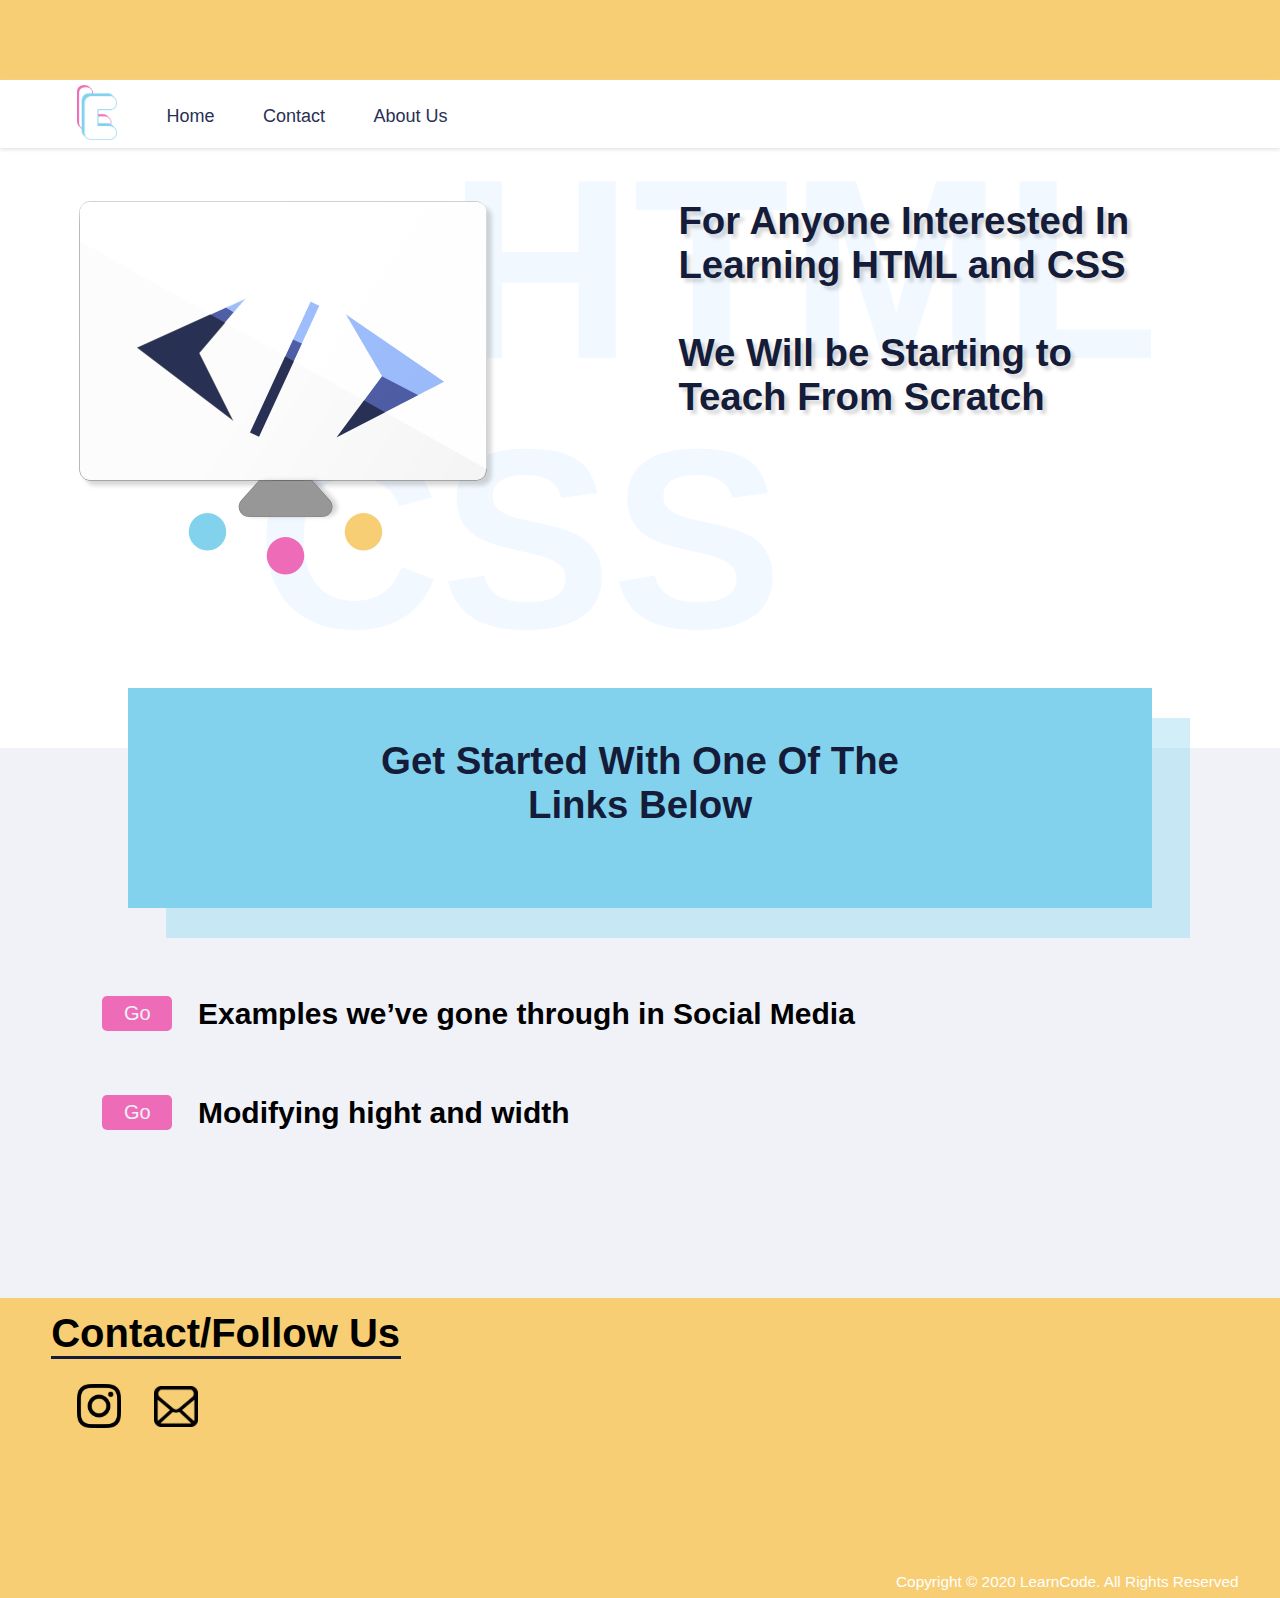
==== public/index.html @ 3c59f756 "Initial commit" ====
<!DOCTYPE html>
<html lang="en">
<head>
    <meta charset="UTF-8">
    <meta name="viewport" content="width=device-width, initial-scale=1, maximum-scale=2.0">
    <title>LearnCode</title>
    <link rel="stylesheet" href="../styles/style.css">
</head>
<body>
    <div id="ad">
    </div>


    <div id="header">
        <a href="index.html" id="logo"></a>
        <a href="index.html" class="link">Home</a>
        <a href="#footer" class="link">Contact</a>
        <a href="about.html" class="link">About Us</a>
        <div id="drop-down-menu">
            <div class="bar"></div>
            <div class="bar"></div>
            <div class="bar"></div>
        </div>
    </div>


    <div class="body">
        <div id="white-body">
            <h1 class="decoration">HTML</h1>
            <h1 class="decoration2">CSS</h1>
            <div id="textEditorImage">

            </div>
            <div id="text-wrapper">
                <h1>For Anyone Interested In Learning HTML and CSS</h1>
                <br>
                <br>
                <h1 class="small-text">We Will be Starting to Teach From Scratch</h1>
            </div>

        </div>
        <div id="body-w-info">
            <div id="shadow-box">

            </div>
            <div id="blue-box">
                <h1>Get Started With One Of The</h1>
                <h1>Links Below</h1>
            </div>
            <div id="page-buttons">
                <button class="button" onclick="goToHtmlPractice()">Go</button>
                <p>Examples we’ve gone through in Social Media</p>
            </div>
            <div id="page-buttons">
                <button class="button" onclick="goToCssPractice()">Go</button>
                <p>Modifying hight and width</p>
            </div>
        </div>
    </div>


    <div id="footer">
        <div id='contact-title'>
            <h1>Contact/Follow Us</h1>
            <div class="line"></div>
            <a href="https://www.instagram.com/_learncode_/" id="insta-logo"></a>
            <a href="mailto: otm639e@gmail.com" id="email"></a>
        </div>
        <p>Copyright © 2020 LearnCode. All Rights Reserved</p>
        

    </div>
<script type="text/javascript" src="../js/header.js"></script>
</body>
</html>
---- styles/style.css ----
* {
  padding: 0;
  margin: 0;
  position: relative;
}

::selection {
  color: none;
  background: none;
}

/* For Mozilla Firefox */
::-moz-selection {
  color: none;
  background: none;
}

html {
  width: 100%;
  height: 100%;
  scroll-behavior: smooth;
}

body {
  width: 100%;
  height: 100%;
}

/* For websites */
#ad {
  width: 100%;
  height: 80px;
  background-color: #F7CE74;
}

#header {
  display: flex;
  width: 100%;
  height: 68px;
  background-color: #FFFFFF;
  box-shadow: 0px 2px 3.5px #e6e6e6;
  z-index: 200;
  /* For smaller screens (smart devices)        ########################### Begining*/
  /* For smaller screens (smart devices)      ########################### End*/
}
#header #logo {
  display: block;
  background-image: url("../images/logo1.png");
  background-size: contain;
  background-repeat: no-repeat;
  width: 40px;
  top: 5px;
  left: 6vw;
}
#header .link {
  text-decoration: none;
  color: #283054;
  font-family: "Gill Sans", "Gill Sans MT", Calibri, "Trebuchet MS", sans-serif;
  top: 25px;
  left: 8vw;
  margin: 0 1.5vw;
  font-size: 18px;
  font-weight: 400;
  height: 18px;
  padding: 1px 5px 5px 5px;
}
#header .link:hover {
  border-bottom: solid #141C39 3px;
}
#header #drop-down-menu {
  display: none;
}
@media only screen and (max-width: 900px) {
  #header .link {
    display: none;
  }
  #header #drop-down-menu {
    display: block;
    width: 35px;
    height: 30px;
    background-color: #FFFFFF;
    margin: 20px auto;
    margin-right: 6vw;
  }
  #header #drop-down-menu .bar {
    border-bottom: solid #141C39 4px;
    border-radius: 10px;
    width: 100%;
    margin-bottom: 6px;
  }
  #header #drop-down-menu:hover .bar {
    box-shadow: 2px 2px 4px #283054;
  }
  #header .center-links {
    position: absolute;
    text-decoration: none;
    color: #141C39;
    font-size: 15px;
    left: 50%;
    font-family: Arial, Helvetica, sans-serif;
    padding: 5px;
  }
  #header .center-links:hover {
    border: solid #141C39 3px;
  }
}

/* The sticky class is added to the navbar with JS when it reaches its scroll position */
.sticky {
  position: fixed;
  top: 0;
  width: 100%;
}

/* Add some top padding to the page content to prevent sudden quick movement (as the navigation bar gets a new position at the top of the page (position:fixed and top:0) */
.sticky + .body {
  padding-top: 68px;
}

#white-body {
  width: 100%;
  height: 600px;
  background-color: #FFFFFF;
  display: flex;
  /* For smaller screens (smart devices)        ########################### Begining*/
  /* For smaller screens (smart devices)      ########################### End*/
  /* For smaller screens (smart devices)        ########################### Begining*/
  /* For smaller screens (smart devices)       ########################### End*/
  /* For smaller screens (smart devices)      ########################### Beggining*/
  /* For smaller screens (smart devices)       ########################### End*/
}
#white-body .decoration {
  color: aliceblue;
  position: absolute;
  font-family: Arial, Helvetica, sans-serif;
  font-size: 20vw;
  left: 35vw;
  top: -2vw;
  opacity: 0.9;
}
#white-body .decoration2 {
  color: aliceblue;
  position: absolute;
  font-family: Arial, Helvetica, sans-serif;
  font-size: 20vw;
  left: 20vw;
  top: 244px;
  opacity: 0.9;
}
@media only screen and (max-width: 900px) {
  #white-body .decoration {
    display: none;
  }
  #white-body .decoration2 {
    display: none;
  }
}
#white-body #textEditorImage {
  display: block;
  background-image: url("../images/pic.png");
  background-size: contain;
  background-repeat: no-repeat;
  height: 33vw;
  width: 33vw;
  top: 4vw;
  left: 6vw;
}
@media only screen and (max-width: 900px) {
  #white-body #textEditorImage {
    display: none;
    background-image: none;
  }
}
#white-body #text-wrapper {
  top: 4vw;
  width: 40%;
  margin-left: 20vw;
  font-family: Arial, Helvetica, sans-serif;
  font-weight: 700;
  font-size: 1.5vw;
  text-align: left;
  color: #141C39;
}
#white-body #text-wrapper h1 {
  text-shadow: 0.3vw 0.3vw 0.3vw rgba(0, 0, 0, 0.16);
}
@media only screen and (max-width: 900px) {
  #white-body #text-wrapper {
    height: 340px;
    background-color: #141C39;
    color: #F0F2F8;
    margin: 0 auto;
    font-size: 22px;
    text-align: center;
    width: 80%;
    padding: 35px 5vw;
    top: 40px;
  }
  #white-body #text-wrapper .small-text {
    font-size: 22px;
  }
}

#body-w-info {
  width: 100%;
  height: 550px;
  background-color: #F0F2F8;
  /* For smaller screens (smart devices)      ########################### Begining*/
  /* For smaller screens (smart devices)     ########################### End*/
  /* For smaller screens (smart devices)         ########################### Begining*/
  /* For smaller screens (smart devices)       ########################### End*/
}
#body-w-info #shadow-box {
  width: 80%;
  height: 220px;
  background-color: #82D2EE;
  top: -30px;
  left: 13%;
  opacity: 36%;
}
#body-w-info #blue-box {
  width: 80%;
  height: 220px;
  background-color: #82D2EE;
  top: -280px;
  left: 10%;
}
#body-w-info #blue-box h1 {
  text-align: center;
  font-family: Arial, Helvetica, sans-serif;
  font-weight: 700;
  font-size: 3vw;
  color: #141C39;
  top: 4vw;
}
@media only screen and (max-width: 900px) {
  #body-w-info #blue-box {
    width: 80%;
    padding: 10px 10%;
    left: 0;
    height: 150px;
    margin-top: 10px;
    top: -120px;
  }
  #body-w-info #blue-box h1 {
    font-size: 30px;
  }
  #body-w-info #shadow-box {
    display: none;
  }
}
#body-w-info #page-buttons {
  width: 100%;
  background-color: #F0F2F8;
  top: -15vw;
  display: flex;
  align-items: center;
  margin-bottom: 5vw;
}
#body-w-info #page-buttons .button {
  background-color: #EE6CB7;
  color: #F0F2F8;
  width: 70px;
  height: 35px;
  border-radius: 5px;
  outline-style: none;
  border: none;
  left: 8vw;
  font-size: 20px;
  cursor: pointer;
}
#body-w-info #page-buttons .button:hover {
  box-shadow: 0 1px 3px grey;
}
#body-w-info #page-buttons p {
  left: 10vw;
  font-family: Arial, Helvetica, sans-serif;
  font-size: 30px;
  font-weight: 600;
}
@media only screen and (max-width: 900px) {
  #body-w-info #page-buttons {
    display: block;
    top: -20px;
  }
  #body-w-info #page-buttons p {
    top: -80px;
    font-size: 20px;
    left: 0;
    text-align: center;
  }
  #body-w-info #page-buttons .button {
    width: 70%;
    left: 15%;
  }
}

#footer {
  width: 100%;
  height: 300px;
  background-color: #F7CE74;
  /* For smaller screens (smart devices)     ########################### Begining*/
  /* For smaller screens (smart devices)    ########################### End*/
}
#footer #contact-title {
  width: 60%;
  left: 4vw;
  top: 1vw;
  height: 7vw;
}
#footer #contact-title h1 {
  font-family: Arial, Helvetica, sans-serif;
  font-weight: 700;
  font-size: 40px;
}
#footer #contact-title .line {
  border-bottom: solid #141C39 3px;
  width: 350px;
}
#footer #contact-title #insta-logo {
  position: absolute;
  display: block;
  height: 44px;
  width: 44px;
  background-image: url(../images/insta-logo.png);
  background-size: contain;
  background-repeat: no-repeat;
  margin-top: 2vw;
  margin-left: 2vw;
}
#footer #contact-title #email {
  position: absolute;
  display: block;
  height: 42px;
  width: 44px;
  background-image: url(../images/email.png);
  background-size: contain;
  background-repeat: no-repeat;
  margin-top: 2.1vw;
  margin-left: 8vw;
}
@media only screen and (max-width: 900px) {
  #footer #contact-title {
    left: 0;
    width: 100%;
  }
  #footer #contact-title h1 {
    text-align: center;
    font-size: 30px;
  }
  #footer #contact-title .line {
    display: none;
  }
  #footer #contact-title .line2 {
    display: none;
  }
  #footer #contact-title .line3 {
    display: none;
  }
  #footer #contact-title #insta-logo {
    position: relative;
    margin: 0 auto;
    left: 30px;
    top: 5px;
  }
  #footer #contact-title #email {
    position: relative;
    margin: 0 auto;
    right: 30px;
    top: -35px;
  }
}
#footer p {
  position: absolute;
  font-family: Arial, Helvetica, sans-serif;
  color: #FFFFFF;
  font-size: 1.2vw;
  top: 275px;
  height: 1.2vw;
  left: 70vw;
}
@media only screen and (max-width: 900px) {
  #footer p {
    position: relative;
    font-size: 10px;
    left: 0;
    text-align: center;
    top: 160px;
  }
}

* {
  padding: 0;
  margin: 0;
  position: relative;
}

::selection {
  color: none;
  background: none;
}

/* For Mozilla Firefox */
::-moz-selection {
  color: none;
  background: none;
}

html {
  width: 100%;
  height: 100%;
  scroll-behavior: smooth;
}

body {
  width: 100%;
  height: 100%;
}

#main-pic {
  width: 100%;
  height: 48vw;
  margin: 0 auto;
  background-image: url(../images/about-us-header.png);
  background-size: contain;
  background-repeat: no-repeat;
  display: flex;
  font-family: Arial, Helvetica, sans-serif;
  /* For smaller screens (smart devices)        ########################### Begining*/
  /* For smaller screens (smart devices)        ########################### Ending*/
}
#main-pic h1 {
  font-size: 5vw;
  left: 12vw;
  top: 2vw;
  margin-right: 2vw;
}
@media only screen and (max-width: 900px) {
  #main-pic h1 {
    font-size: 40px;
  }
}

.about-wrapper {
  display: flex;
}

.left-side {
  width: 50%;
}

#elipse {
  left: 17vw;
  height: 200px;
  width: 200px;
  border-radius: 100px;
  background-image: linear-gradient(to bottom right, #141C39, #82D2EE);
}
#elipse .persons-image {
  height: 160px;
  width: 160px;
  border-radius: 100px;
  background-image: url(../images/omar.JPG);
  background-size: 170px;
  background-repeat: no-repeat;
  background-position-x: center;
  left: 30px;
  top: 25px;
}

#our-info {
  left: 20vw;
  display: block;
  width: fit-content;
}
#our-info h1 {
  font-size: 25px;
  color: #66686C;
  font-family: Arial, Helvetica, sans-serif;
  font-weight: 700;
}
#our-info .line {
  border-bottom: solid #95979B 2px;
  width: 30px;
  margin-top: 10px;
}
#our-info p {
  font-size: 18px;
  color: #95979B;
  font-family: Arial, Helvetica, sans-serif;
  font-weight: 100;
  margin-top: 10px;
}

.right-side {
  display: block;
  width: 40%;
  padding: 0 10%;
  text-align: center;
}
.right-side h1 {
  margin: 0 auto;
  width: fit-content;
  font-family: Arial, Helvetica, sans-serif;
  font-size: 40px;
  color: #EE6CB7;
}
.right-side p {
  margin: 0 auto;
  width: fit-content;
  font-family: Arial, Helvetica, sans-serif;
  color: #66686C;
  font-size: 20px;
}

/* For smaller screens (smart devices)        ########################### Begining*/
@media only screen and (max-width: 900px) {
  .about-wrapper {
    display: block;
  }

  .right-side {
    width: 80%;
    padding: 0 10%;
    margin-top: 100px;
  }

  .left-side {
    width: 100%;
  }

  #elipse {
    left: 0;
    margin: 0 auto;
  }

  #our-info {
    left: 0;
    margin: 0 auto;
  }
}
/* For smaller screens (smart devices)        ########################### Ending*/
#white-space {
  width: 100%;
  height: 100px;
  background-color: #FFFFFF;
}

/*# sourceMappingURL=style.css.map */
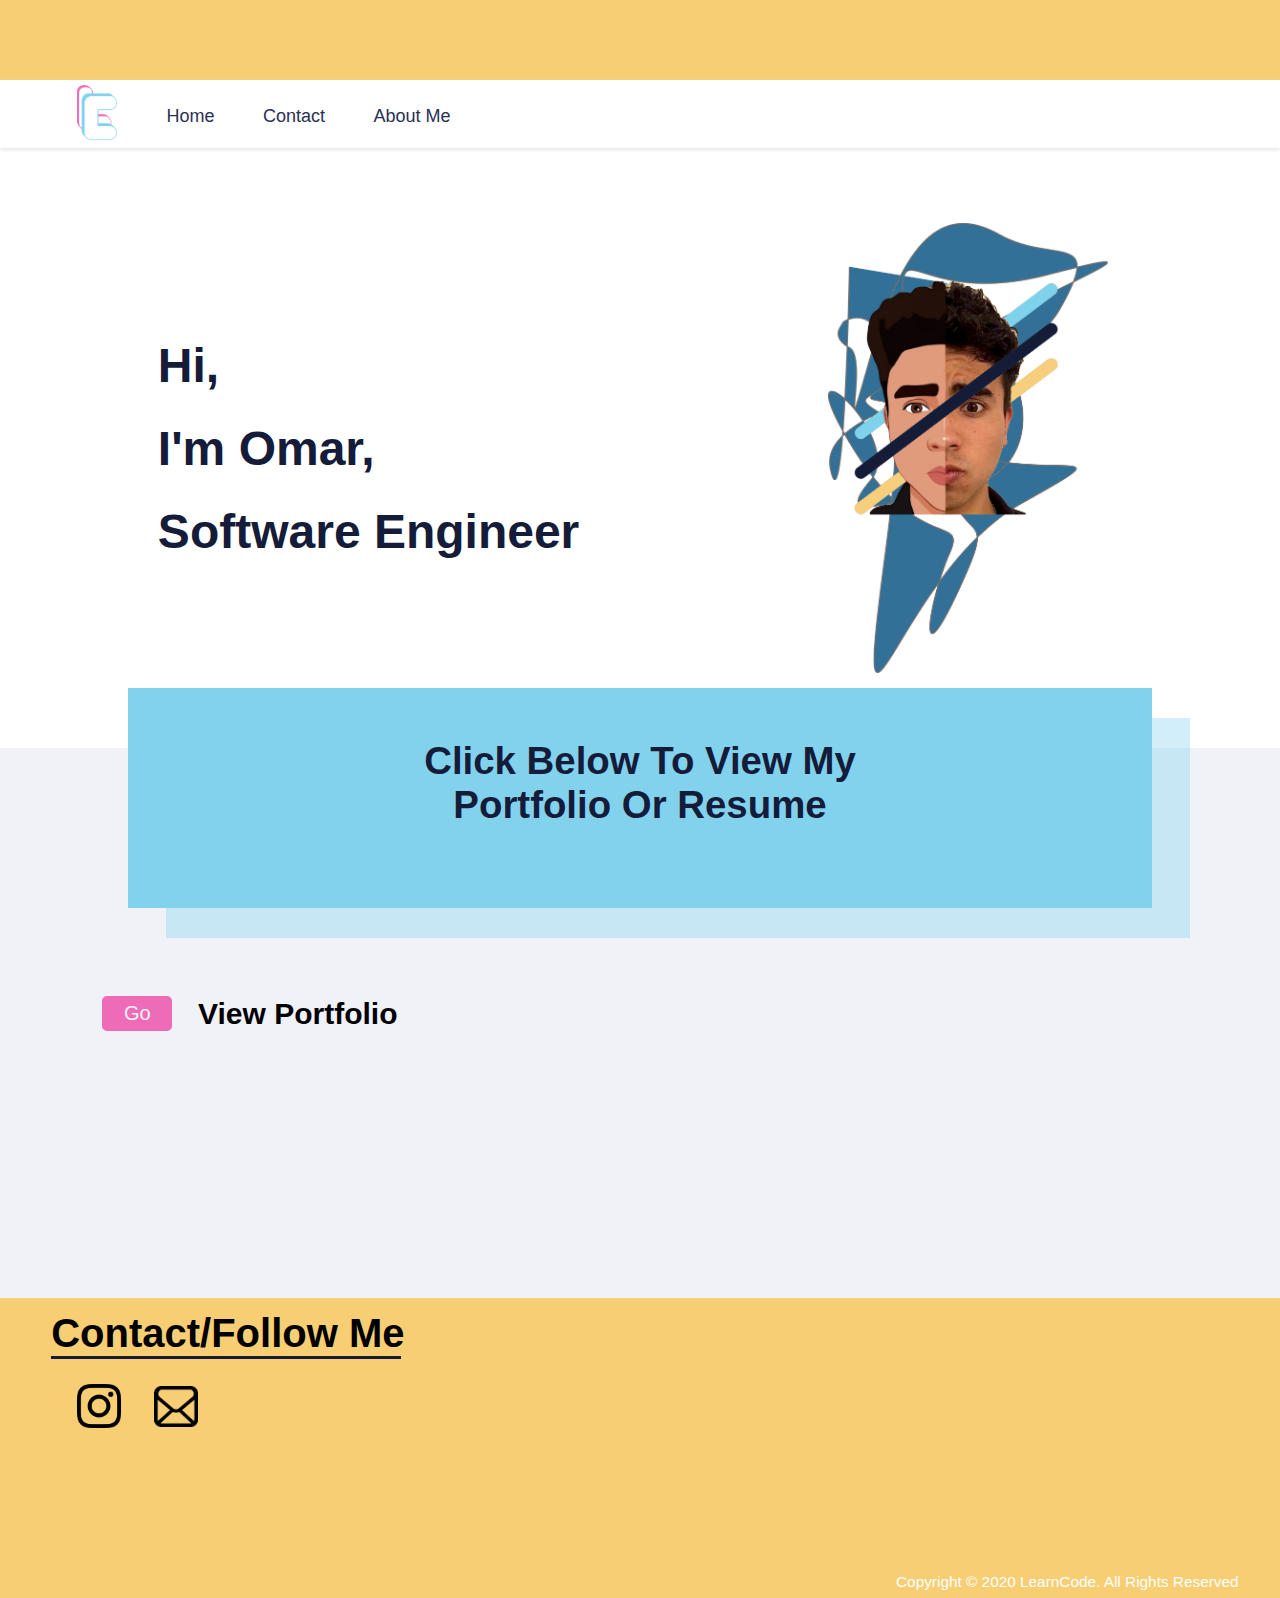
==== commit 0527f3df: "commitng personal website" ====
--- a/public/index.html
+++ b/public/index.html
@@ -15,7 +15,7 @@
         <a href="index.html" id="logo"></a>
         <a href="index.html" class="link">Home</a>
         <a href="#footer" class="link">Contact</a>
-        <a href="about.html" class="link">About Us</a>
+        <a href="about.html" class="link">About Me</a>
         <div id="drop-down-menu">
             <div class="bar"></div>
             <div class="bar"></div>
@@ -26,16 +26,15 @@
 
     <div class="body">
         <div id="white-body">
-            <h1 class="decoration">HTML</h1>
-            <h1 class="decoration2">CSS</h1>
+
+            <div id="text-wrapper">
+                <h1>Hi,</h1>
+                <br>
+                <h1>I'm Omar,</h1>
+                <br>
+                <h1>Software Engineer</h1>
+            </div>
             <div id="textEditorImage">
-
-            </div>
-            <div id="text-wrapper">
-                <h1>For Anyone Interested In Learning HTML and CSS</h1>
-                <br>
-                <br>
-                <h1 class="small-text">We Will be Starting to Teach From Scratch</h1>
             </div>
 
         </div>
@@ -44,16 +43,12 @@
 
             </div>
             <div id="blue-box">
-                <h1>Get Started With One Of The</h1>
-                <h1>Links Below</h1>
+                <h1>Click Below To View My</h1>
+                <h1>Portfolio Or Resume</h1>
             </div>
             <div id="page-buttons">
-                <button class="button" onclick="goToHtmlPractice()">Go</button>
-                <p>Examples we’ve gone through in Social Media</p>
-            </div>
-            <div id="page-buttons">
-                <button class="button" onclick="goToCssPractice()">Go</button>
-                <p>Modifying hight and width</p>
+                <button class="button" onclick="goToAboutMe()">Go</button>
+                <p>View Portfolio</p>
             </div>
         </div>
     </div>
@@ -61,7 +56,7 @@
 
     <div id="footer">
         <div id='contact-title'>
-            <h1>Contact/Follow Us</h1>
+            <h1>Contact/Follow Me</h1>
             <div class="line"></div>
             <a href="https://www.instagram.com/_learncode_/" id="insta-logo"></a>
             <a href="mailto: otm639e@gmail.com" id="email"></a>
--- a/styles/style.css
+++ b/styles/style.css
@@ -117,11 +117,18 @@
   padding-top: 68px;
 }
 
+@media only screen and (max-width: 900px) {
+  #white-body {
+    flex-direction: column-reverse;
+  }
+}
 #white-body {
   width: 100%;
   height: 600px;
   background-color: #FFFFFF;
   display: flex;
+  justify-content: space-evenly;
+  align-items: center;
   /* For smaller screens (smart devices)        ########################### Begining*/
   /* For smaller screens (smart devices)      ########################### End*/
   /* For smaller screens (smart devices)        ########################### Begining*/
@@ -129,24 +136,6 @@
   /* For smaller screens (smart devices)      ########################### Beggining*/
   /* For smaller screens (smart devices)       ########################### End*/
 }
-#white-body .decoration {
-  color: aliceblue;
-  position: absolute;
-  font-family: Arial, Helvetica, sans-serif;
-  font-size: 20vw;
-  left: 35vw;
-  top: -2vw;
-  opacity: 0.9;
-}
-#white-body .decoration2 {
-  color: aliceblue;
-  position: absolute;
-  font-family: Arial, Helvetica, sans-serif;
-  font-size: 20vw;
-  left: 20vw;
-  top: 244px;
-  opacity: 0.9;
-}
 @media only screen and (max-width: 900px) {
   #white-body .decoration {
     display: none;
@@ -160,44 +149,33 @@
   background-image: url("../images/pic.png");
   background-size: contain;
   background-repeat: no-repeat;
-  height: 33vw;
-  width: 33vw;
-  top: 4vw;
-  left: 6vw;
+  height: 450px;
+  width: 23vw;
 }
 @media only screen and (max-width: 900px) {
   #white-body #textEditorImage {
-    display: none;
-    background-image: none;
+    height: 200px;
+    width: 120px;
   }
 }
 #white-body #text-wrapper {
-  top: 4vw;
   width: 40%;
-  margin-left: 20vw;
   font-family: Arial, Helvetica, sans-serif;
   font-weight: 700;
-  font-size: 1.5vw;
+  font-size: 24px;
   text-align: left;
   color: #141C39;
 }
-#white-body #text-wrapper h1 {
-  text-shadow: 0.3vw 0.3vw 0.3vw rgba(0, 0, 0, 0.16);
-}
 @media only screen and (max-width: 900px) {
   #white-body #text-wrapper {
-    height: 340px;
-    background-color: #141C39;
+    height: 250px;
     color: #F0F2F8;
-    margin: 0 auto;
-    font-size: 22px;
+    font-size: 100%;
     text-align: center;
-    width: 80%;
-    padding: 35px 5vw;
-    top: 40px;
-  }
-  #white-body #text-wrapper .small-text {
-    font-size: 22px;
+    width: 100%;
+  }
+  #white-body #text-wrapper h1 {
+    vertical-align: middle;
   }
 }
 
@@ -236,14 +214,14 @@
 @media only screen and (max-width: 900px) {
   #body-w-info #blue-box {
     width: 80%;
-    padding: 10px 10%;
+    padding: 40px 10%;
     left: 0;
-    height: 150px;
+    height: 120px;
     margin-top: 10px;
     top: -120px;
   }
   #body-w-info #blue-box h1 {
-    font-size: 30px;
+    font-size: 25px;
   }
   #body-w-info #shadow-box {
     display: none;
@@ -546,4 +524,53 @@
   background-color: #FFFFFF;
 }
 
+* {
+  padding: 0;
+  margin: 0;
+  position: relative;
+}
+
+html {
+  width: 100%;
+  height: 100%;
+  scroll-behavior: smooth;
+}
+
+body {
+  width: 100%;
+  height: 100%;
+}
+
+#interactive-section {
+  width: 100%;
+  height: 700px;
+  display: flex;
+  margin-top: 5px;
+}
+#interactive-section #txt-editor {
+  width: 50%;
+  height: 100%;
+}
+#interactive-section #display {
+  width: 50%;
+  height: 100%;
+  border: solid #707070 1px;
+}
+
+#bottom-interactive-section {
+  width: 100%;
+  height: 250px;
+  display: flex;
+  margin-bottom: 30px;
+}
+#bottom-interactive-section .take-up-space {
+  width: 50%;
+  height: 100%;
+}
+#bottom-interactive-section #copy-area {
+  width: 50%;
+  height: 100%;
+  border: solid #707070 1px;
+}
+
 /*# sourceMappingURL=style.css.map */
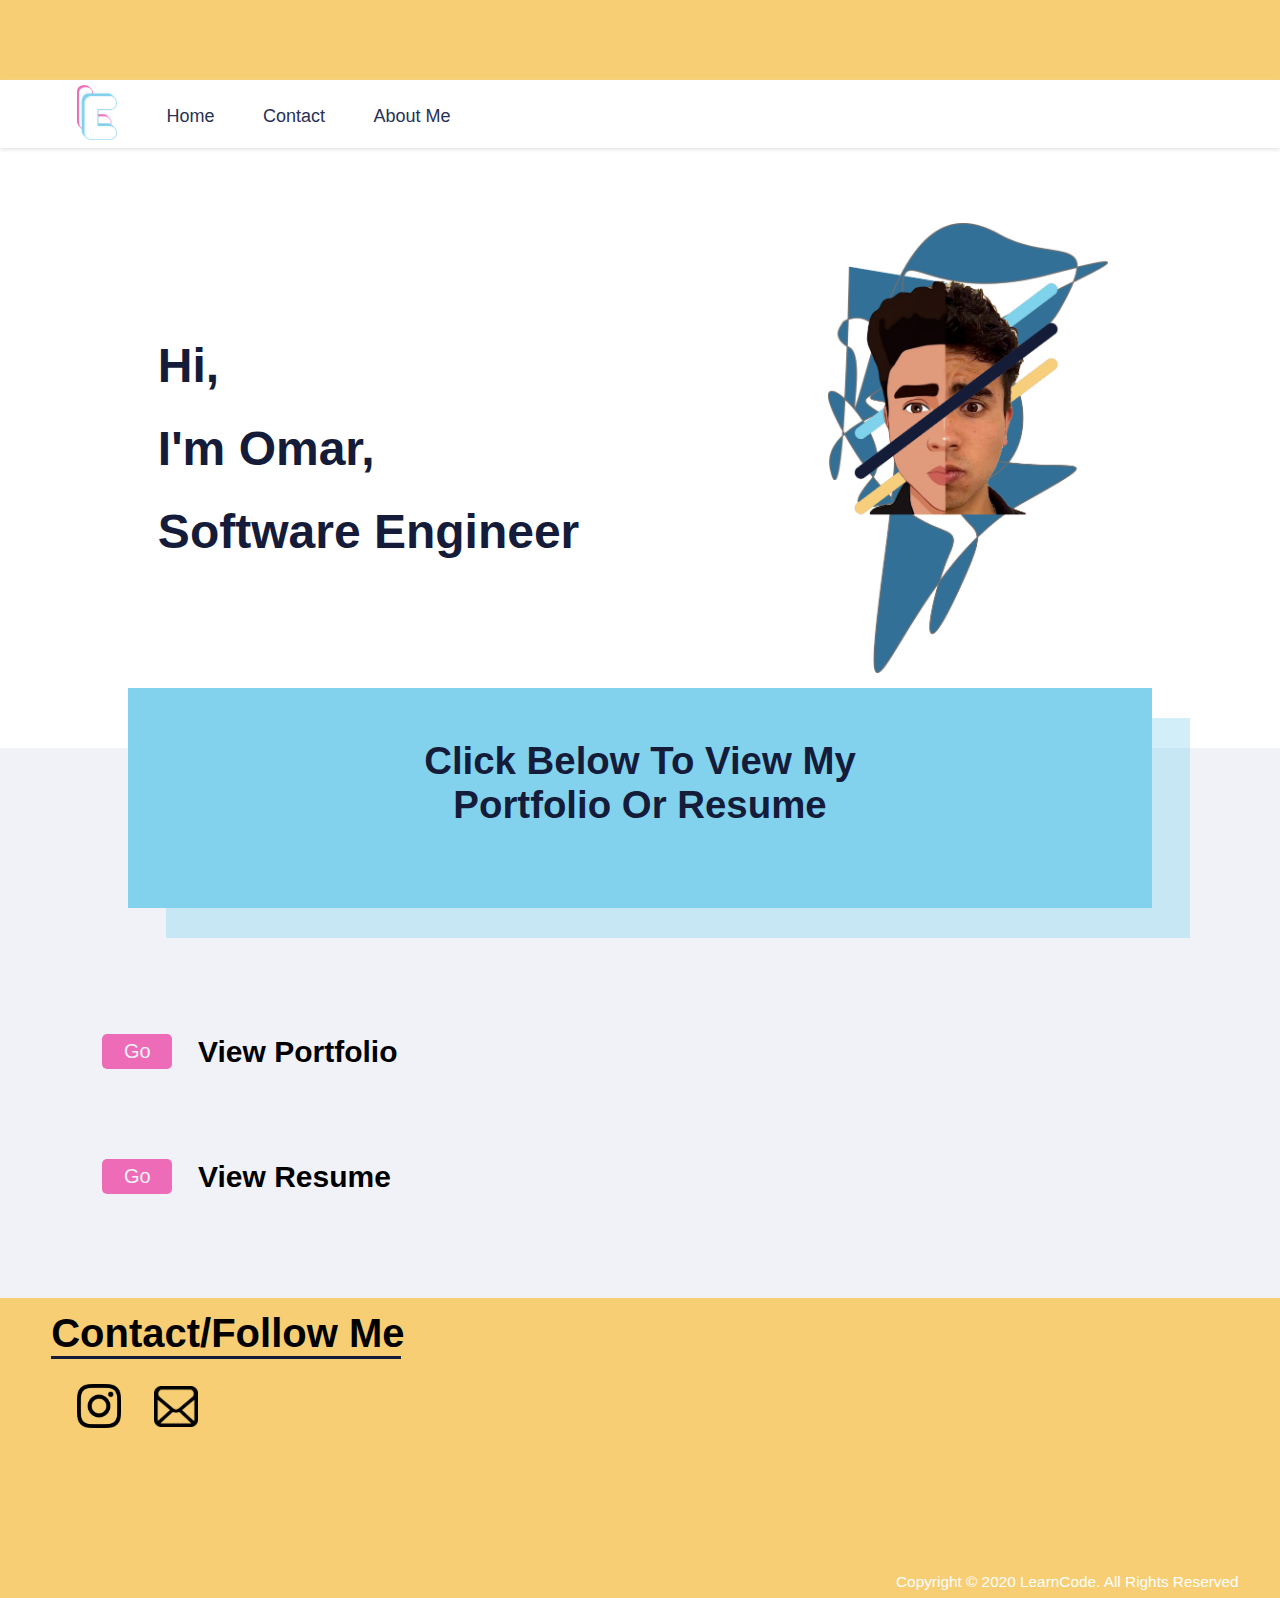
==== commit f8704bb0: "commiting changes" ====
--- a/public/index.html
+++ b/public/index.html
@@ -3,7 +3,7 @@
 <head>
     <meta charset="UTF-8">
     <meta name="viewport" content="width=device-width, initial-scale=1, maximum-scale=2.0">
-    <title>LearnCode</title>
+    <title>Omar Torres</title>
     <link rel="stylesheet" href="../styles/style.css">
 </head>
 <body>
@@ -47,8 +47,12 @@
                 <h1>Portfolio Or Resume</h1>
             </div>
             <div id="page-buttons">
-                <button class="button" onclick="goToAboutMe()">Go</button>
+                <button class="button" id="port">Go</button>
                 <p>View Portfolio</p>
+            </div>
+            <div id="page-buttons">
+                <button class="button" onclick="goToResume()">Go</button>
+                <p>View Resume</p>
             </div>
         </div>
     </div>
--- a/styles/style.css
+++ b/styles/style.css
@@ -39,7 +39,7 @@
   height: 68px;
   background-color: #FFFFFF;
   box-shadow: 0px 2px 3.5px #e6e6e6;
-  z-index: 200;
+  z-index: 300;
   /* For smaller screens (smart devices)        ########################### Begining*/
   /* For smaller screens (smart devices)      ########################### End*/
 }
@@ -230,10 +230,10 @@
 #body-w-info #page-buttons {
   width: 100%;
   background-color: #F0F2F8;
-  top: -15vw;
+  top: -12vw;
   display: flex;
   align-items: center;
-  margin-bottom: 5vw;
+  margin-bottom: 10vh;
 }
 #body-w-info #page-buttons .button {
   background-color: #EE6CB7;
@@ -259,10 +259,10 @@
 @media only screen and (max-width: 900px) {
   #body-w-info #page-buttons {
     display: block;
-    top: -20px;
+    top: -15px;
   }
   #body-w-info #page-buttons p {
-    top: -80px;
+    top: -70px;
     font-size: 20px;
     left: 0;
     text-align: center;
@@ -447,6 +447,7 @@
 }
 
 #our-info {
+  top: 10px;
   left: 20vw;
   display: block;
   width: fit-content;
@@ -487,8 +488,10 @@
   margin: 0 auto;
   width: fit-content;
   font-family: Arial, Helvetica, sans-serif;
-  color: #66686C;
+  color: #8d9096;
   font-size: 20px;
+  font-weight: lighter;
+  line-height: 40px;
 }
 
 /* For smaller screens (smart devices)        ########################### Begining*/
@@ -524,53 +527,118 @@
   background-color: #FFFFFF;
 }
 
-* {
-  padding: 0;
-  margin: 0;
+#languages {
+  width: 100%;
+  height: 300px;
+  background-color: #F0F2F8;
+  display: flex;
+  flex-flow: wrap;
+  justify-content: space-evenly;
+  align-content: center;
+  text-align: center;
+}
+#languages img {
+  top: 20px;
+  height: 70px;
+  width: 70px;
+  align-self: center;
+  margin: 10px 10px;
+}
+#languages h1 {
+  position: absolute;
+  color: #EE6CB7;
+  font-family: Arial, Helvetica, sans-serif;
+  margin-top: 10px;
+  margin-bottom: 10px;
+}
+
+#portfolio {
+  background-color: #FFFFFF;
+  width: 100%;
+  padding-top: 80px;
+  padding-bottom: 40px;
+  display: flex;
+  flex-flow: wrap;
+  justify-content: space-evenly;
+  align-content: center;
+  text-align: center;
+}
+#portfolio h1 {
+  position: absolute;
+  font-family: Arial, Helvetica, sans-serif;
+  top: 20px;
+  color: #EE6CB7;
+}
+#portfolio .project {
   position: relative;
-}
-
-html {
-  width: 100%;
-  height: 100%;
-  scroll-behavior: smooth;
-}
-
-body {
-  width: 100%;
-  height: 100%;
-}
-
-#interactive-section {
-  width: 100%;
-  height: 700px;
-  display: flex;
-  margin-top: 5px;
-}
-#interactive-section #txt-editor {
-  width: 50%;
-  height: 100%;
-}
-#interactive-section #display {
-  width: 50%;
-  height: 100%;
-  border: solid #707070 1px;
-}
-
-#bottom-interactive-section {
-  width: 100%;
-  height: 250px;
-  display: flex;
-  margin-bottom: 30px;
-}
-#bottom-interactive-section .take-up-space {
-  width: 50%;
-  height: 100%;
-}
-#bottom-interactive-section #copy-area {
-  width: 50%;
-  height: 100%;
-  border: solid #707070 1px;
+  height: 400px;
+  width: 300px;
+  margin: 10px 10px;
+  background-color: #FFFFFF;
+  border-radius: 20px;
+  text-align: center;
+}
+#portfolio .project h2 {
+  top: 10px;
+  color: #EE6CB7;
+  font-family: Arial, Helvetica, sans-serif;
+}
+#portfolio .project p {
+  font-size: 15px;
+  font-family: Arial, Helvetica, sans-serif;
+  color: #4D535E;
+  margin-top: 25px;
+}
+#portfolio .project .picture {
+  height: 300px;
+  width: 300px;
+  background-repeat: no-repeat;
+  background-position: center;
+  background-color: #FFFFFF;
+  background-size: contain;
+  border-radius: 20px;
+}
+#portfolio .project .cover {
+  position: absolute;
+  top: 0px;
+  z-index: 200;
+  height: 80%;
+  width: 80%;
+  background-color: transparent;
+  border-radius: 20px;
+  padding: 10% 10%;
+}
+#portfolio .project .cover p {
+  color: transparent;
+  text-align: left;
+  line-height: 40px;
+  font-size: 18px;
+  font-family: Arial, Helvetica, sans-serif;
+}
+#portfolio .project .cover a {
+  position: relative;
+  color: transparent;
+  text-align: left;
+  line-height: 40px;
+  font-size: 18px;
+  font-family: Arial, Helvetica, sans-serif;
+}
+#portfolio .project .cover:hover {
+  background-color: #4D535E;
+}
+#portfolio .project .cover:hover p {
+  color: #FFFFFF;
+}
+#portfolio .project .cover:hover a {
+  color: #F7CE74;
+}
+@media only screen and (max-width: 380px) {
+  #portfolio .project {
+    width: 90%;
+  }
+  #portfolio .project .picture {
+    width: 100%;
+  }
 }
 
 /*# sourceMappingURL=style.css.map */
